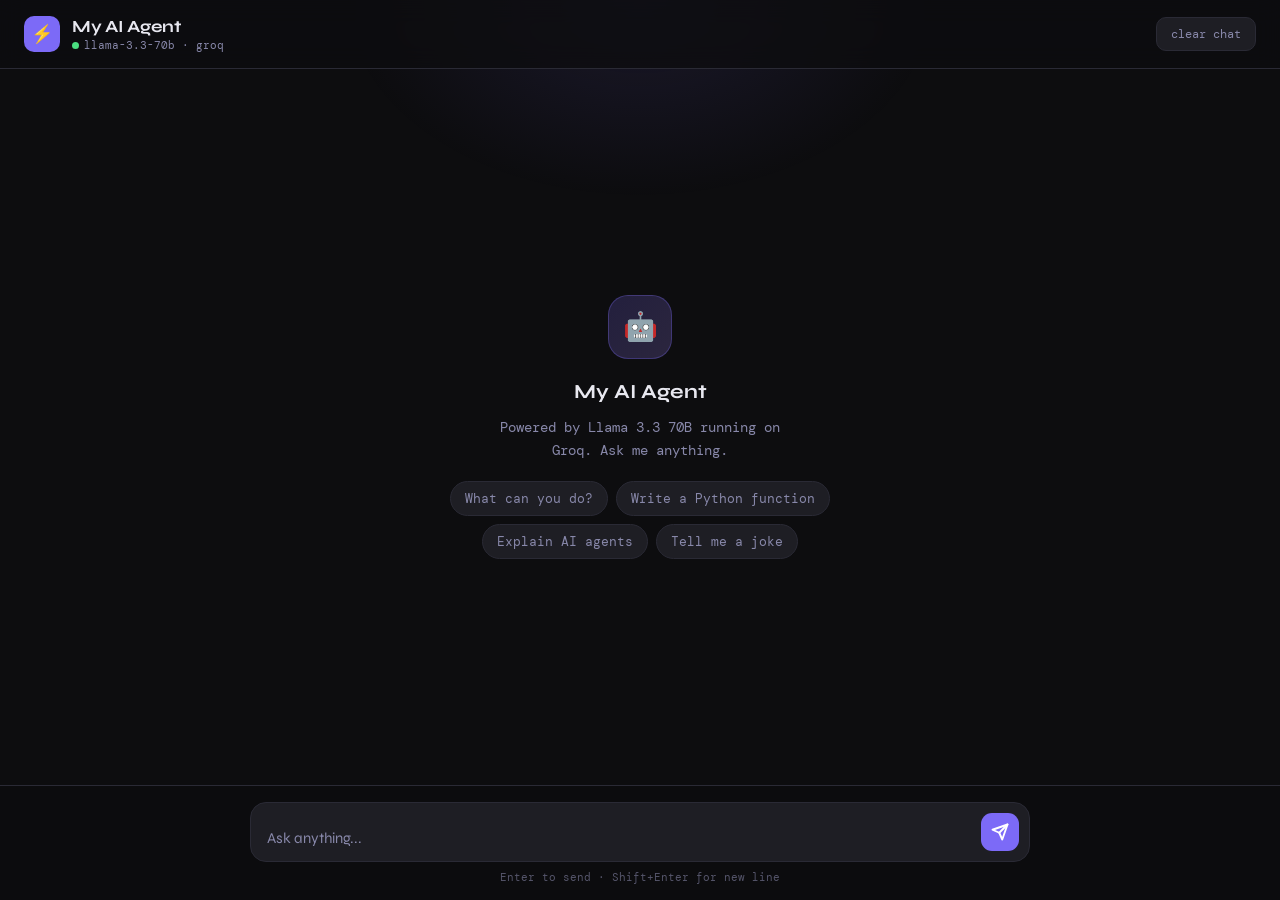
==== templates/index.html @ 3b62ac96 "structure change" ====
<!DOCTYPE html>
<html lang="en">
<head>
<meta charset="UTF-8"/>
<meta name="viewport" content="width=device-width, initial-scale=1.0"/>
<title>My AI Agent</title>
<link href="https://fonts.googleapis.com/css2?family=DM+Mono:wght@400;500&family=Syne:wght@400;600;700&display=swap" rel="stylesheet"/>
<link rel="stylesheet" href="/static/style.css"/>
</head>
<body>

<header>
  <div class="header-left">
    <div class="logo">⚡</div>
    <div>
      <div class="header-title">My AI Agent</div>
      <div class="header-sub"><span class="status-dot"></span>llama-3.3-70b · groq</div>
    </div>
  </div>
  <button class="clear-btn" onclick="clearChat()">clear chat</button>
</header>

<div id="chat">
  <div class="welcome" id="welcome">
    <div class="welcome-icon">🤖</div>
    <h2>My AI Agent</h2>
    <p>Powered by Llama 3.3 70B running on Groq. Ask me anything.</p>
    <div class="suggestions">
      <div class="suggestion" onclick="sendSuggestion(this)">What can you do?</div>
      <div class="suggestion" onclick="sendSuggestion(this)">Write a Python function</div>
      <div class="suggestion" onclick="sendSuggestion(this)">Explain AI agents</div>
      <div class="suggestion" onclick="sendSuggestion(this)">Tell me a joke</div>
    </div>
  </div>
</div>

<div class="input-area">
  <div class="input-wrap">
    <textarea id="user-input" placeholder="Ask anything..." rows="1"></textarea>
    <button id="send-btn" onclick="sendMessage()">
      <svg width="18" height="18" viewBox="0 0 24 24" fill="none" stroke="currentColor" stroke-width="2.5" stroke-linecap="round" stroke-linejoin="round">
        <line x1="22" y1="2" x2="11" y2="13"></line>
        <polygon points="22 2 15 22 11 13 2 9 22 2"></polygon>
      </svg>
    </button>
  </div>
  <div class="input-hint">Enter to send · Shift+Enter for new line</div>
</div>

<script src="/static/script.js"></script>
</body>
</html>
---- static/style.css ----
*, *::before, *::after { box-sizing: border-box; margin: 0; padding: 0; }

  :root {
    --bg: #0d0d0f;
    --surface: #16161a;
    --surface2: #1e1e24;
    --border: #2a2a35;
    --accent: #7c6af7;
    --accent2: #a78bfa;
    --text: #e8e8f0;
    --text2: #8888aa;
    --user-bg: #7c6af7;
    --ai-bg: #1e1e24;
    --radius: 18px;
    --font-ui: 'Syne', sans-serif;
    --font-mono: 'DM Mono', monospace;
  }

  body {
    background: var(--bg);
    color: var(--text);
    font-family: var(--font-ui);
    height: 100dvh;
    display: flex;
    flex-direction: column;
    overflow: hidden;
  }

  /* Ambient background glow */
  body::before {
    content: '';
    position: fixed;
    top: -200px; left: 50%;
    transform: translateX(-50%);
    width: 600px; height: 400px;
    background: radial-gradient(ellipse, rgba(124,106,247,0.12) 0%, transparent 70%);
    pointer-events: none;
    z-index: 0;
  }

  /* Header */
  header {
    display: flex;
    align-items: center;
    justify-content: space-between;
    padding: 16px 24px;
    border-bottom: 1px solid var(--border);
    background: rgba(13,13,15,0.8);
    backdrop-filter: blur(12px);
    position: relative;
    z-index: 10;
    flex-shrink: 0;
  }

  .header-left {
    display: flex;
    align-items: center;
    gap: 12px;
  }

  .logo {
    width: 36px; height: 36px;
    background: var(--accent);
    border-radius: 10px;
    display: flex; align-items: center; justify-content: center;
    font-size: 18px;
  }

  .header-title {
    font-size: 17px;
    font-weight: 700;
    letter-spacing: -0.3px;
  }

  .header-sub {
    font-size: 11px;
    color: var(--text2);
    font-family: var(--font-mono);
    margin-top: 1px;
  }

  .status-dot {
    width: 7px; height: 7px;
    background: #4ade80;
    border-radius: 50%;
    display: inline-block;
    margin-right: 5px;
    animation: pulse 2s ease-in-out infinite;
  }

  @keyframes pulse {
    0%, 100% { opacity: 1; }
    50% { opacity: 0.4; }
  }

  .clear-btn {
    background: var(--surface2);
    border: 1px solid var(--border);
    color: var(--text2);
    padding: 8px 14px;
    border-radius: 10px;
    font-family: var(--font-mono);
    font-size: 12px;
    cursor: pointer;
    transition: all 0.2s;
  }

  .clear-btn:hover {
    color: var(--text);
    border-color: var(--accent);
    background: rgba(124,106,247,0.1);
  }

  /* Chat area */
  #chat {
    flex: 1;
    overflow-y: auto;
    padding: 24px 16px;
    display: flex;
    flex-direction: column;
    gap: 16px;
    position: relative;
    z-index: 1;
    scroll-behavior: smooth;
  }

  #chat::-webkit-scrollbar { width: 4px; }
  #chat::-webkit-scrollbar-track { background: transparent; }
  #chat::-webkit-scrollbar-thumb { background: var(--border); border-radius: 4px; }

  .message-row {
    display: flex;
    gap: 10px;
    align-items: flex-end;
    animation: slideUp 0.3s ease;
    max-width: 780px;
    width: 100%;
    margin: 0 auto;
  }

  @keyframes slideUp {
    from { opacity: 0; transform: translateY(12px); }
    to   { opacity: 1; transform: translateY(0); }
  }

  .message-row.user { flex-direction: row-reverse; }

  .avatar {
    width: 30px; height: 30px;
    border-radius: 9px;
    flex-shrink: 0;
    display: flex; align-items: center; justify-content: center;
    font-size: 14px;
    font-weight: 600;
  }

  .avatar.ai {
    background: linear-gradient(135deg, var(--accent), #a78bfa);
    color: white;
  }

  .avatar.user {
    background: var(--surface2);
    border: 1px solid var(--border);
    color: var(--text2);
  }

  .bubble {
    padding: 12px 16px;
    border-radius: var(--radius);
    font-size: 15px;
    line-height: 1.6;
    max-width: calc(100% - 50px);
    word-break: break-word;
  }

  .bubble.ai {
    background: var(--ai-bg);
    border: 1px solid var(--border);
    border-bottom-left-radius: 4px;
    color: var(--text);
  }

  .bubble.user {
    background: var(--user-bg);
    border-bottom-right-radius: 4px;
    color: white;
  }

  /* Typing indicator */
  .typing-bubble {
    display: flex;
    align-items: center;
    gap: 5px;
    padding: 14px 18px;
  }

  .typing-bubble span {
    width: 6px; height: 6px;
    background: var(--text2);
    border-radius: 50%;
    animation: bounce 1.2s ease-in-out infinite;
  }

  .typing-bubble span:nth-child(2) { animation-delay: 0.2s; }
  .typing-bubble span:nth-child(3) { animation-delay: 0.4s; }

  @keyframes bounce {
    0%, 80%, 100% { transform: translateY(0); opacity: 0.4; }
    40% { transform: translateY(-6px); opacity: 1; }
  }

  /* Welcome screen */
  .welcome {
    display: flex;
    flex-direction: column;
    align-items: center;
    justify-content: center;
    flex: 1;
    gap: 12px;
    color: var(--text2);
    text-align: center;
    padding: 40px 20px;
    animation: fadeIn 0.5s ease;
  }

  @keyframes fadeIn {
    from { opacity: 0; } to { opacity: 1; }
  }

  .welcome-icon {
    width: 64px; height: 64px;
    background: linear-gradient(135deg, rgba(124,106,247,0.2), rgba(167,139,250,0.2));
    border: 1px solid rgba(124,106,247,0.3);
    border-radius: 20px;
    display: flex; align-items: center; justify-content: center;
    font-size: 28px;
    margin-bottom: 8px;
  }

  .welcome h2 {
    font-size: 20px;
    color: var(--text);
    font-weight: 700;
  }

  .welcome p {
    font-size: 14px;
    font-family: var(--font-mono);
    max-width: 300px;
    line-height: 1.6;
  }

  .suggestions {
    display: flex;
    flex-wrap: wrap;
    gap: 8px;
    justify-content: center;
    margin-top: 8px;
    max-width: 500px;
  }

  .suggestion {
    background: var(--surface2);
    border: 1px solid var(--border);
    color: var(--text2);
    padding: 8px 14px;
    border-radius: 20px;
    font-size: 13px;
    cursor: pointer;
    transition: all 0.2s;
    font-family: var(--font-mono);
  }

  .suggestion:hover {
    color: var(--text);
    border-color: var(--accent);
    background: rgba(124,106,247,0.1);
  }

  /* Input area */
  .input-area {
    padding: 16px;
    border-top: 1px solid var(--border);
    background: rgba(13,13,15,0.9);
    backdrop-filter: blur(12px);
    flex-shrink: 0;
    position: relative;
    z-index: 10;
  }

  .input-wrap {
    display: flex;
    align-items: flex-end;
    gap: 10px;
    background: var(--surface2);
    border: 1px solid var(--border);
    border-radius: 16px;
    padding: 10px 10px 10px 16px;
    max-width: 780px;
    margin: 0 auto;
    transition: border-color 0.2s;
  }

  .input-wrap:focus-within {
    border-color: var(--accent);
    box-shadow: 0 0 0 3px rgba(124,106,247,0.1);
  }

  #user-input {
    flex: 1;
    background: none;
    border: none;
    outline: none;
    color: var(--text);
    font-size: 15px;
    font-family: var(--font-ui);
    resize: none;
    max-height: 140px;
    line-height: 1.5;
    padding: 2px 0;
  }

  #user-input::placeholder { color: var(--text2); }

  #send-btn {
    width: 38px; height: 38px;
    background: var(--accent);
    border: none;
    border-radius: 11px;
    cursor: pointer;
    display: flex; align-items: center; justify-content: center;
    flex-shrink: 0;
    transition: all 0.2s;
    color: white;
  }

  #send-btn:hover { background: var(--accent2); transform: scale(1.05); }
  #send-btn:active { transform: scale(0.96); }
  #send-btn:disabled { opacity: 0.4; cursor: not-allowed; transform: none; }

  .input-hint {
    text-align: center;
    font-family: var(--font-mono);
    font-size: 11px;
    color: var(--text2);
    margin-top: 8px;
    opacity: 0.6;
  }

  /* Responsive */
  @media (max-width: 600px) {
    header { padding: 12px 16px; }
    #chat { padding: 16px 12px; }
    .bubble { font-size: 14px; padding: 10px 14px; }
    .header-title { font-size: 15px; }
  }
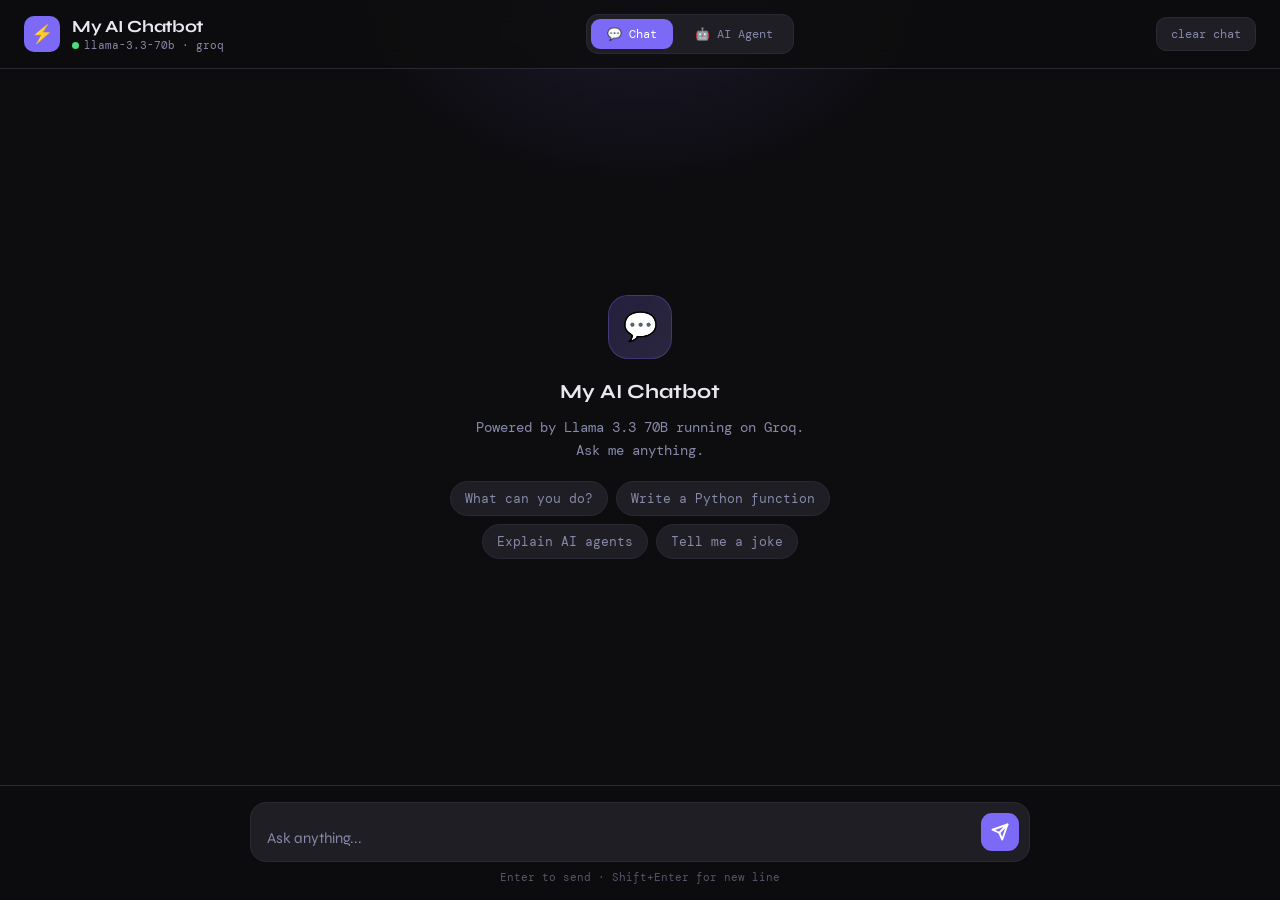
==== commit 87d1d06f: "tab chat & agent" ====
--- a/templates/index.html
+++ b/templates/index.html
@@ -3,7 +3,7 @@
 <head>
 <meta charset="UTF-8"/>
 <meta name="viewport" content="width=device-width, initial-scale=1.0"/>
-<title>My AI Agent</title>
+<title>My AI Chatbot & AI Agent</title>
 <link href="https://fonts.googleapis.com/css2?family=DM+Mono:wght@400;500&family=Syne:wght@400;600;700&display=swap" rel="stylesheet"/>
 <link rel="stylesheet" href="/static/style.css"/>
 </head>
@@ -13,38 +13,76 @@
   <div class="header-left">
     <div class="logo">⚡</div>
     <div>
-      <div class="header-title">My AI Agent</div>
-      <div class="header-sub"><span class="status-dot"></span>llama-3.3-70b · groq</div>
+      <div class="header-title" id="header-title">My AI Chatbot</div>
+      <div class="header-sub"><span class="status-dot"></span><span id="header-sub">llama-3.3-70b · groq</span></div>
     </div>
   </div>
+
+  <div class="tabs">
+    <button class="tab-btn active" onclick="switchTab('chat', this)">💬 Chat</button>
+    <button class="tab-btn" onclick="switchTab('agent', this)">🤖 AI Agent</button>
+  </div>
+
   <button class="clear-btn" onclick="clearChat()">clear chat</button>
 </header>
 
-<div id="chat">
-  <div class="welcome" id="welcome">
-    <div class="welcome-icon">🤖</div>
-    <h2>My AI Agent</h2>
-    <p>Powered by Llama 3.3 70B running on Groq. Ask me anything.</p>
-    <div class="suggestions">
-      <div class="suggestion" onclick="sendSuggestion(this)">What can you do?</div>
-      <div class="suggestion" onclick="sendSuggestion(this)">Write a Python function</div>
-      <div class="suggestion" onclick="sendSuggestion(this)">Explain AI agents</div>
-      <div class="suggestion" onclick="sendSuggestion(this)">Tell me a joke</div>
+<!-- ── TAB 1: Chat ── -->
+<div class="tab-panel active" id="panel-chat">
+  <div class="chat-area" id="chat-chat">
+    <div class="welcome" id="welcome-chat">
+      <div class="welcome-icon">💬</div>
+      <h2>My AI Chatbot</h2>
+      <p>Powered by Llama 3.3 70B running on Groq. Ask me anything.</p>
+      <div class="suggestions">
+        <div class="suggestion" onclick="sendSuggestion(this,'chat')">What can you do?</div>
+        <div class="suggestion" onclick="sendSuggestion(this,'chat')">Write a Python function</div>
+        <div class="suggestion" onclick="sendSuggestion(this,'chat')">Explain AI agents</div>
+        <div class="suggestion" onclick="sendSuggestion(this,'chat')">Tell me a joke</div>
+      </div>
     </div>
+  </div>
+  <div class="input-area">
+    <div class="input-wrap">
+      <textarea class="chat-input" id="input-chat" placeholder="Ask anything..." rows="1"></textarea>
+      <button class="send-btn" id="send-chat" onclick="sendMessage('chat')">
+        <svg width="18" height="18" viewBox="0 0 24 24" fill="none" stroke="currentColor" stroke-width="2.5" stroke-linecap="round" stroke-linejoin="round"><line x1="22" y1="2" x2="11" y2="13"></line><polygon points="22 2 15 22 11 13 2 9 22 2"></polygon></svg>
+      </button>
+    </div>
+    <div class="input-hint">Enter to send · Shift+Enter for new line</div>
   </div>
 </div>
 
-<div class="input-area">
-  <div class="input-wrap">
-    <textarea id="user-input" placeholder="Ask anything..." rows="1"></textarea>
-    <button id="send-btn" onclick="sendMessage()">
-      <svg width="18" height="18" viewBox="0 0 24 24" fill="none" stroke="currentColor" stroke-width="2.5" stroke-linecap="round" stroke-linejoin="round">
-        <line x1="22" y1="2" x2="11" y2="13"></line>
-        <polygon points="22 2 15 22 11 13 2 9 22 2"></polygon>
-      </svg>
-    </button>
+<!-- ── TAB 2: AI Agent ── -->
+<div class="tab-panel" id="panel-agent">
+  <div class="chat-area" id="chat-agent">
+    <div class="welcome" id="welcome-agent">
+      <div class="welcome-icon">🤖</div>
+      <h2>AI Agent — with Real Tools</h2>
+      <p>Powered by Llama 4 Scout 17B running on Groq. This agent takes real actions using tools, not just chat.</p>
+      <div class="tools-grid">
+        <span class="tool-chip">🧮 calculator</span>
+        <span class="tool-chip">🕐 date & time</span>
+        <!--<span class="tool-chip">📁 read file</span>-->
+        <span class="tool-chip">💾 write file</span>
+        <span class="tool-chip">🔍 web search</span>
+      </div>
+      <div class="suggestions">
+        <div class="suggestion" onclick="sendSuggestion(this,'agent')">What is 1234 * 5678?</div>
+        <div class="suggestion" onclick="sendSuggestion(this,'agent')">What time is it?</div>
+        <div class="suggestion" onclick="sendSuggestion(this,'agent')">Save a note: Buy groceries</div>
+        <div class="suggestion" onclick="sendSuggestion(this,'agent')">Search latest AI news</div>
+      </div>
+    </div>
   </div>
-  <div class="input-hint">Enter to send · Shift+Enter for new line</div>
+  <div class="input-area">
+    <div class="input-wrap">
+      <textarea class="chat-input" id="input-agent" placeholder="Ask the agent to do something..." rows="1"></textarea>
+      <button class="send-btn" id="send-agent" onclick="sendMessage('agent')">
+        <svg width="18" height="18" viewBox="0 0 24 24" fill="none" stroke="currentColor" stroke-width="2.5" stroke-linecap="round" stroke-linejoin="round"><line x1="22" y1="2" x2="11" y2="13"></line><polygon points="22 2 15 22 11 13 2 9 22 2"></polygon></svg>
+      </button>
+    </div>
+    <div class="input-hint">Enter to send · Shift+Enter for new line</div>
+  </div>
 </div>
 
 <script src="/static/script.js"></script>
--- a/static/style.css
+++ b/static/style.css
@@ -1,358 +1,95 @@
 
   *, *::before, *::after { box-sizing: border-box; margin: 0; padding: 0; }
+  :root {
+    --bg: #0d0d0f; --surface: #16161a; --surface2: #1e1e24;
+    --border: #2a2a35; --accent: #7c6af7; --accent2: #a78bfa;
+    --text: #e8e8f0; --text2: #8888aa;
+    --user-bg: #7c6af7; --ai-bg: #1e1e24;
+    --radius: 18px; --font-ui: 'Syne', sans-serif; --font-mono: 'DM Mono', monospace;
+  }
+  body { background: var(--bg); color: var(--text); font-family: var(--font-ui); height: 100dvh; display: flex; flex-direction: column; overflow: hidden; }
+  body::before { content: ''; position: fixed; top: -200px; left: 50%; transform: translateX(-50%); width: 600px; height: 400px; background: radial-gradient(ellipse, rgba(124,106,247,0.12) 0%, transparent 70%); pointer-events: none; z-index: 0; }
 
-  :root {
-    --bg: #0d0d0f;
-    --surface: #16161a;
-    --surface2: #1e1e24;
-    --border: #2a2a35;
-    --accent: #7c6af7;
-    --accent2: #a78bfa;
-    --text: #e8e8f0;
-    --text2: #8888aa;
-    --user-bg: #7c6af7;
-    --ai-bg: #1e1e24;
-    --radius: 18px;
-    --font-ui: 'Syne', sans-serif;
-    --font-mono: 'DM Mono', monospace;
-  }
+  /* ── Header ── */
+  header { display: flex; align-items: center; justify-content: space-between; padding: 14px 24px; border-bottom: 1px solid var(--border); background: rgba(13,13,15,0.85); backdrop-filter: blur(12px); position: relative; z-index: 10; flex-shrink: 0; gap: 16px; }
+  .header-left { display: flex; align-items: center; gap: 12px; flex-shrink: 0; }
+  .logo { width: 36px; height: 36px; background: var(--accent); border-radius: 10px; display: flex; align-items: center; justify-content: center; font-size: 18px; }
+  .header-title { font-size: 17px; font-weight: 700; letter-spacing: -0.3px; }
+  .header-sub { font-size: 11px; color: var(--text2); font-family: var(--font-mono); margin-top: 1px; }
+  .status-dot { width: 7px; height: 7px; background: #4ade80; border-radius: 50%; display: inline-block; margin-right: 5px; animation: pulse 2s ease-in-out infinite; }
+  @keyframes pulse { 0%,100%{opacity:1} 50%{opacity:0.4} }
 
-  body {
-    background: var(--bg);
-    color: var(--text);
-    font-family: var(--font-ui);
-    height: 100dvh;
-    display: flex;
-    flex-direction: column;
-    overflow: hidden;
-  }
+  /* ── Tabs ── */
+  .tabs { display: flex; gap: 6px; background: var(--surface2); border: 1px solid var(--border); border-radius: 12px; padding: 4px; }
+  .tab-btn { padding: 7px 16px; border-radius: 9px; border: none; background: transparent; color: var(--text2); font-family: var(--font-mono); font-size: 12px; cursor: pointer; transition: all 0.2s; white-space: nowrap; }
+  .tab-btn.active { background: var(--accent); color: #fff; }
+  .tab-btn:not(.active):hover { color: var(--text); background: rgba(255,255,255,0.05); }
 
-  /* Ambient background glow */
-  body::before {
-    content: '';
-    position: fixed;
-    top: -200px; left: 50%;
-    transform: translateX(-50%);
-    width: 600px; height: 400px;
-    background: radial-gradient(ellipse, rgba(124,106,247,0.12) 0%, transparent 70%);
-    pointer-events: none;
-    z-index: 0;
-  }
+  .clear-btn { background: var(--surface2); border: 1px solid var(--border); color: var(--text2); padding: 8px 14px; border-radius: 10px; font-family: var(--font-mono); font-size: 12px; cursor: pointer; transition: all 0.2s; flex-shrink: 0; }
+  .clear-btn:hover { color: var(--text); border-color: var(--accent); background: rgba(124,106,247,0.1); }
 
-  /* Header */
-  header {
-    display: flex;
-    align-items: center;
-    justify-content: space-between;
-    padding: 16px 24px;
-    border-bottom: 1px solid var(--border);
-    background: rgba(13,13,15,0.8);
-    backdrop-filter: blur(12px);
-    position: relative;
-    z-index: 10;
-    flex-shrink: 0;
-  }
+  /* ── Tab panels ── */
+  .tab-panel { display: none; flex: 1; flex-direction: column; overflow: hidden; }
+  .tab-panel.active { display: flex; }
 
-  .header-left {
-    display: flex;
-    align-items: center;
-    gap: 12px;
-  }
+  /* ── Chat area ── */
+  .chat-area { flex: 1; overflow-y: auto; padding: 24px 16px; display: flex; flex-direction: column; gap: 16px; position: relative; z-index: 1; scroll-behavior: smooth; }
+  .chat-area::-webkit-scrollbar { width: 4px; }
+  .chat-area::-webkit-scrollbar-thumb { background: var(--border); border-radius: 4px; }
 
-  .logo {
-    width: 36px; height: 36px;
-    background: var(--accent);
-    border-radius: 10px;
-    display: flex; align-items: center; justify-content: center;
-    font-size: 18px;
-  }
-
-  .header-title {
-    font-size: 17px;
-    font-weight: 700;
-    letter-spacing: -0.3px;
-  }
-
-  .header-sub {
-    font-size: 11px;
-    color: var(--text2);
-    font-family: var(--font-mono);
-    margin-top: 1px;
-  }
-
-  .status-dot {
-    width: 7px; height: 7px;
-    background: #4ade80;
-    border-radius: 50%;
-    display: inline-block;
-    margin-right: 5px;
-    animation: pulse 2s ease-in-out infinite;
-  }
-
-  @keyframes pulse {
-    0%, 100% { opacity: 1; }
-    50% { opacity: 0.4; }
-  }
-
-  .clear-btn {
-    background: var(--surface2);
-    border: 1px solid var(--border);
-    color: var(--text2);
-    padding: 8px 14px;
-    border-radius: 10px;
-    font-family: var(--font-mono);
-    font-size: 12px;
-    cursor: pointer;
-    transition: all 0.2s;
-  }
-
-  .clear-btn:hover {
-    color: var(--text);
-    border-color: var(--accent);
-    background: rgba(124,106,247,0.1);
-  }
-
-  /* Chat area */
-  #chat {
-    flex: 1;
-    overflow-y: auto;
-    padding: 24px 16px;
-    display: flex;
-    flex-direction: column;
-    gap: 16px;
-    position: relative;
-    z-index: 1;
-    scroll-behavior: smooth;
-  }
-
-  #chat::-webkit-scrollbar { width: 4px; }
-  #chat::-webkit-scrollbar-track { background: transparent; }
-  #chat::-webkit-scrollbar-thumb { background: var(--border); border-radius: 4px; }
-
-  .message-row {
-    display: flex;
-    gap: 10px;
-    align-items: flex-end;
-    animation: slideUp 0.3s ease;
-    max-width: 780px;
-    width: 100%;
-    margin: 0 auto;
-  }
-
-  @keyframes slideUp {
-    from { opacity: 0; transform: translateY(12px); }
-    to   { opacity: 1; transform: translateY(0); }
-  }
-
+  .message-row { display: flex; gap: 10px; align-items: flex-end; animation: slideUp 0.3s ease; max-width: 780px; width: 100%; margin: 0 auto; }
+  @keyframes slideUp { from{opacity:0;transform:translateY(12px)} to{opacity:1;transform:translateY(0)} }
   .message-row.user { flex-direction: row-reverse; }
 
-  .avatar {
-    width: 30px; height: 30px;
-    border-radius: 9px;
-    flex-shrink: 0;
-    display: flex; align-items: center; justify-content: center;
-    font-size: 14px;
-    font-weight: 600;
+  .avatar { width: 30px; height: 30px; border-radius: 9px; flex-shrink: 0; display: flex; align-items: center; justify-content: center; font-size: 14px; font-weight: 600; }
+  .avatar.ai { background: linear-gradient(135deg, var(--accent), #a78bfa); color: white; }
+  .avatar.user { background: var(--surface2); border: 1px solid var(--border); color: var(--text2); }
+
+  .msg-col { display: flex; flex-direction: column; gap: 6px; max-width: calc(100% - 50px); }
+  .message-row.user .msg-col { align-items: flex-end; }
+
+  .bubble { padding: 12px 16px; border-radius: var(--radius); font-size: 15px; line-height: 1.6; word-break: break-word; }
+  .bubble.ai { background: var(--ai-bg); border: 1px solid var(--border); border-bottom-left-radius: 4px; color: var(--text); }
+  .bubble.user { background: var(--user-bg); border-bottom-right-radius: 4px; color: white; }
+
+  /* Tool badges — only shown in agent tab */
+  .tools-used { display: flex; flex-wrap: wrap; gap: 6px; }
+  .tool-badge { display: flex; align-items: center; gap: 5px; background: rgba(124,106,247,0.12); border: 1px solid rgba(124,106,247,0.3); color: var(--accent2); padding: 4px 10px; border-radius: 20px; font-family: var(--font-mono); font-size: 11px; }
+
+  /* Typing */
+  .typing-bubble { display: flex; align-items: center; gap: 5px; padding: 14px 18px; }
+  .typing-bubble span { width: 6px; height: 6px; background: var(--text2); border-radius: 50%; animation: bounce 1.2s ease-in-out infinite; }
+  .typing-bubble span:nth-child(2){animation-delay:.2s} .typing-bubble span:nth-child(3){animation-delay:.4s}
+  @keyframes bounce { 0%,80%,100%{transform:translateY(0);opacity:0.4} 40%{transform:translateY(-6px);opacity:1} }
+
+  /* Welcome */
+  .welcome { display: flex; flex-direction: column; align-items: center; justify-content: center; flex: 1; gap: 12px; color: var(--text2); text-align: center; padding: 40px 20px; animation: fadeIn 0.5s ease; }
+  @keyframes fadeIn { from{opacity:0} to{opacity:1} }
+  .welcome-icon { width: 64px; height: 64px; background: linear-gradient(135deg, rgba(124,106,247,0.2), rgba(167,139,250,0.2)); border: 1px solid rgba(124,106,247,0.3); border-radius: 20px; display: flex; align-items: center; justify-content: center; font-size: 28px; margin-bottom: 8px; }
+  .welcome h2 { font-size: 20px; color: var(--text); font-weight: 700; }
+  .welcome p { font-size: 14px; font-family: var(--font-mono); max-width: 340px; line-height: 1.6; }
+  .suggestions { display: flex; flex-wrap: wrap; gap: 8px; justify-content: center; margin-top: 8px; max-width: 500px; }
+  .suggestion { background: var(--surface2); border: 1px solid var(--border); color: var(--text2); padding: 8px 14px; border-radius: 20px; font-size: 13px; cursor: pointer; transition: all 0.2s; font-family: var(--font-mono); }
+  .suggestion:hover { color: var(--text); border-color: var(--accent); background: rgba(124,106,247,0.1); }
+  .tools-grid { display: flex; flex-wrap: wrap; gap: 8px; justify-content: center; margin-top: 4px; max-width: 500px; }
+  .tool-chip { background: var(--surface2); border: 1px solid var(--border); color: var(--text2); padding: 6px 12px; border-radius: 20px; font-size: 12px; font-family: var(--font-mono); }
+
+  /* Input */
+  .input-area { padding: 16px; border-top: 1px solid var(--border); background: rgba(13,13,15,0.9); backdrop-filter: blur(12px); flex-shrink: 0; position: relative; z-index: 10; }
+  .input-wrap { display: flex; align-items: flex-end; gap: 10px; background: var(--surface2); border: 1px solid var(--border); border-radius: 16px; padding: 10px 10px 10px 16px; max-width: 780px; margin: 0 auto; transition: border-color 0.2s; }
+  .input-wrap:focus-within { border-color: var(--accent); box-shadow: 0 0 0 3px rgba(124,106,247,0.1); }
+  .chat-input { flex: 1; background: none; border: none; outline: none; color: var(--text); font-size: 15px; font-family: var(--font-ui); resize: none; max-height: 140px; line-height: 1.5; padding: 2px 0; }
+  .chat-input::placeholder { color: var(--text2); }
+  .send-btn { width: 38px; height: 38px; background: var(--accent); border: none; border-radius: 11px; cursor: pointer; display: flex; align-items: center; justify-content: center; flex-shrink: 0; transition: all 0.2s; color: white; }
+  .send-btn:hover { background: var(--accent2); transform: scale(1.05); }
+  .send-btn:active { transform: scale(0.96); }
+  .send-btn:disabled { opacity: 0.4; cursor: not-allowed; transform: none; }
+  .input-hint { text-align: center; font-family: var(--font-mono); font-size: 11px; color: var(--text2); margin-top: 8px; opacity: 0.6; }
+
+  @media (max-width: 600px) {
+    header { padding: 10px 12px; gap: 8px; }
+    .header-title { font-size: 14px; }
+    .tab-btn { padding: 6px 10px; font-size: 11px; }
+    .chat-area { padding: 16px 12px; }
+    .bubble { font-size: 14px; padding: 10px 14px; }
   }
-
-  .avatar.ai {
-    background: linear-gradient(135deg, var(--accent), #a78bfa);
-    color: white;
-  }
-
-  .avatar.user {
-    background: var(--surface2);
-    border: 1px solid var(--border);
-    color: var(--text2);
-  }
-
-  .bubble {
-    padding: 12px 16px;
-    border-radius: var(--radius);
-    font-size: 15px;
-    line-height: 1.6;
-    max-width: calc(100% - 50px);
-    word-break: break-word;
-  }
-
-  .bubble.ai {
-    background: var(--ai-bg);
-    border: 1px solid var(--border);
-    border-bottom-left-radius: 4px;
-    color: var(--text);
-  }
-
-  .bubble.user {
-    background: var(--user-bg);
-    border-bottom-right-radius: 4px;
-    color: white;
-  }
-
-  /* Typing indicator */
-  .typing-bubble {
-    display: flex;
-    align-items: center;
-    gap: 5px;
-    padding: 14px 18px;
-  }
-
-  .typing-bubble span {
-    width: 6px; height: 6px;
-    background: var(--text2);
-    border-radius: 50%;
-    animation: bounce 1.2s ease-in-out infinite;
-  }
-
-  .typing-bubble span:nth-child(2) { animation-delay: 0.2s; }
-  .typing-bubble span:nth-child(3) { animation-delay: 0.4s; }
-
-  @keyframes bounce {
-    0%, 80%, 100% { transform: translateY(0); opacity: 0.4; }
-    40% { transform: translateY(-6px); opacity: 1; }
-  }
-
-  /* Welcome screen */
-  .welcome {
-    display: flex;
-    flex-direction: column;
-    align-items: center;
-    justify-content: center;
-    flex: 1;
-    gap: 12px;
-    color: var(--text2);
-    text-align: center;
-    padding: 40px 20px;
-    animation: fadeIn 0.5s ease;
-  }
-
-  @keyframes fadeIn {
-    from { opacity: 0; } to { opacity: 1; }
-  }
-
-  .welcome-icon {
-    width: 64px; height: 64px;
-    background: linear-gradient(135deg, rgba(124,106,247,0.2), rgba(167,139,250,0.2));
-    border: 1px solid rgba(124,106,247,0.3);
-    border-radius: 20px;
-    display: flex; align-items: center; justify-content: center;
-    font-size: 28px;
-    margin-bottom: 8px;
-  }
-
-  .welcome h2 {
-    font-size: 20px;
-    color: var(--text);
-    font-weight: 700;
-  }
-
-  .welcome p {
-    font-size: 14px;
-    font-family: var(--font-mono);
-    max-width: 300px;
-    line-height: 1.6;
-  }
-
-  .suggestions {
-    display: flex;
-    flex-wrap: wrap;
-    gap: 8px;
-    justify-content: center;
-    margin-top: 8px;
-    max-width: 500px;
-  }
-
-  .suggestion {
-    background: var(--surface2);
-    border: 1px solid var(--border);
-    color: var(--text2);
-    padding: 8px 14px;
-    border-radius: 20px;
-    font-size: 13px;
-    cursor: pointer;
-    transition: all 0.2s;
-    font-family: var(--font-mono);
-  }
-
-  .suggestion:hover {
-    color: var(--text);
-    border-color: var(--accent);
-    background: rgba(124,106,247,0.1);
-  }
-
-  /* Input area */
-  .input-area {
-    padding: 16px;
-    border-top: 1px solid var(--border);
-    background: rgba(13,13,15,0.9);
-    backdrop-filter: blur(12px);
-    flex-shrink: 0;
-    position: relative;
-    z-index: 10;
-  }
-
-  .input-wrap {
-    display: flex;
-    align-items: flex-end;
-    gap: 10px;
-    background: var(--surface2);
-    border: 1px solid var(--border);
-    border-radius: 16px;
-    padding: 10px 10px 10px 16px;
-    max-width: 780px;
-    margin: 0 auto;
-    transition: border-color 0.2s;
-  }
-
-  .input-wrap:focus-within {
-    border-color: var(--accent);
-    box-shadow: 0 0 0 3px rgba(124,106,247,0.1);
-  }
-
-  #user-input {
-    flex: 1;
-    background: none;
-    border: none;
-    outline: none;
-    color: var(--text);
-    font-size: 15px;
-    font-family: var(--font-ui);
-    resize: none;
-    max-height: 140px;
-    line-height: 1.5;
-    padding: 2px 0;
-  }
-
-  #user-input::placeholder { color: var(--text2); }
-
-  #send-btn {
-    width: 38px; height: 38px;
-    background: var(--accent);
-    border: none;
-    border-radius: 11px;
-    cursor: pointer;
-    display: flex; align-items: center; justify-content: center;
-    flex-shrink: 0;
-    transition: all 0.2s;
-    color: white;
-  }
-
-  #send-btn:hover { background: var(--accent2); transform: scale(1.05); }
-  #send-btn:active { transform: scale(0.96); }
-  #send-btn:disabled { opacity: 0.4; cursor: not-allowed; transform: none; }
-
-  .input-hint {
-    text-align: center;
-    font-family: var(--font-mono);
-    font-size: 11px;
-    color: var(--text2);
-    margin-top: 8px;
-    opacity: 0.6;
-  }
-
-  /* Responsive */
-  @media (max-width: 600px) {
-    header { padding: 12px 16px; }
-    #chat { padding: 16px 12px; }
-    .bubble { font-size: 14px; padding: 10px 14px; }
-    .header-title { font-size: 15px; }
-  }
